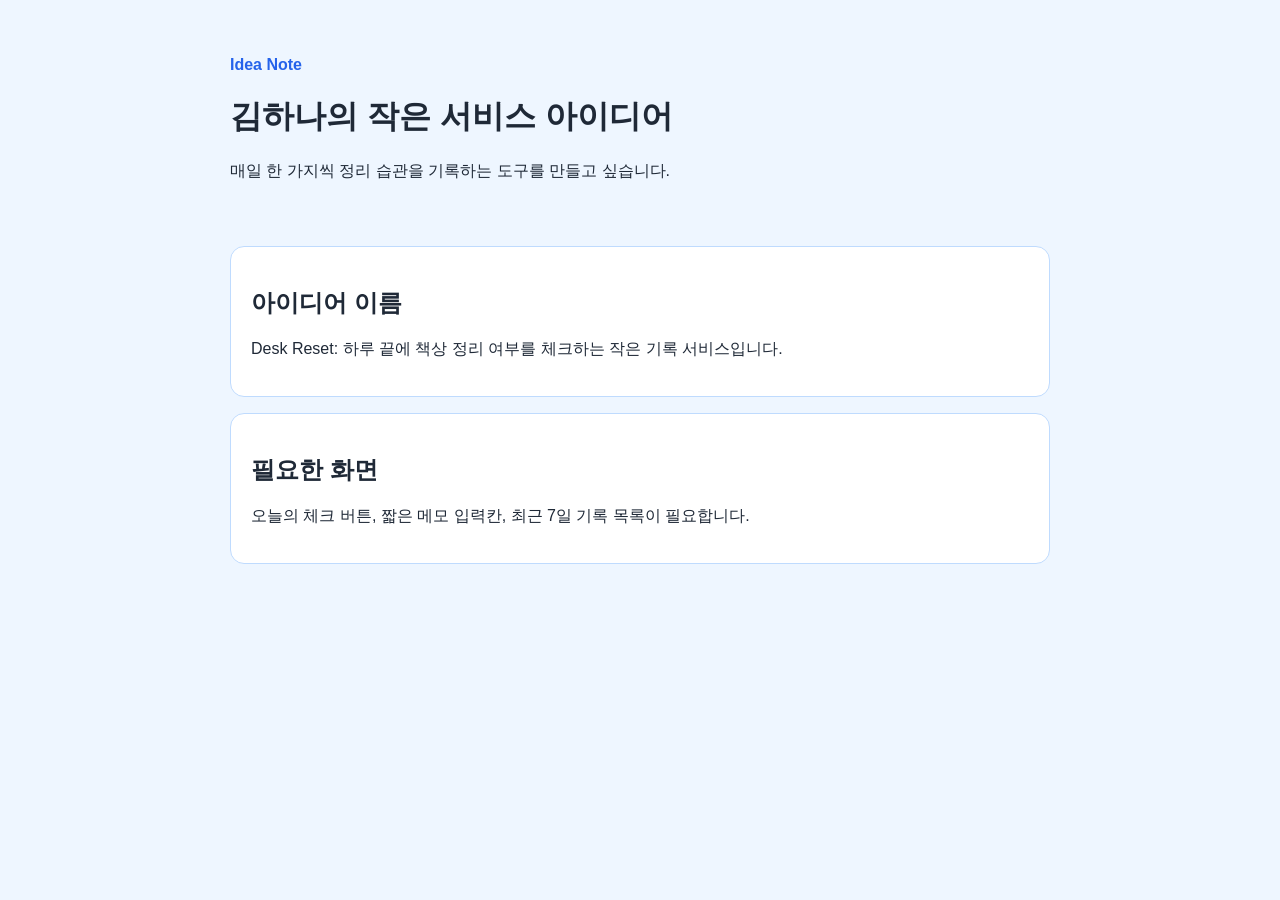
==== ideas/Hyiyek2.html @ fe246096 "커밋" ====
<!doctype html>
<html lang="ko">
  <head>
    <meta charset="UTF-8" />
    <meta name="viewport" content="width=device-width, initial-scale=1.0" />
    <title>전현재의 아이디어</title>
    <link rel="stylesheet" href="../styles.css" />
  </head>
  <body>
    <header>
      <p class="eyebrow">Idea Note</p>
      <h1>김하나의 작은 서비스 아이디어</h1>
      <p>매일 한 가지씩 정리 습관을 기록하는 도구를 만들고 싶습니다.</p>
    </header>

    <main>
      <section class="idea-card">
        <h2>아이디어 이름</h2>
        <p>Desk Reset: 하루 끝에 책상 정리 여부를 체크하는 작은 기록 서비스입니다.</p>
      </section>

      <section class="idea-card">
        <h2>필요한 화면</h2>
        <p>오늘의 체크 버튼, 짧은 메모 입력칸, 최근 7일 기록 목록이 필요합니다.</p>
      </section>
    </main>
  </body>
</html>
---- styles.css ----
body {
  margin: 0;
  font-family: Arial, sans-serif;
  color: #1f2937;
  background-color: #eef6ff;
}

header,
main {
  max-width: 820px;
  margin: 0 auto;
  padding: 24px;
}

header {
  padding-top: 40px;
}

.eyebrow {
  color: #2563eb;
  font-weight: 800;
}

.idea-card {
  padding: 20px;
  margin-bottom: 16px;
  border-radius: 14px;
  background-color: white;
  border: 1px solid #bfdbfe;
}
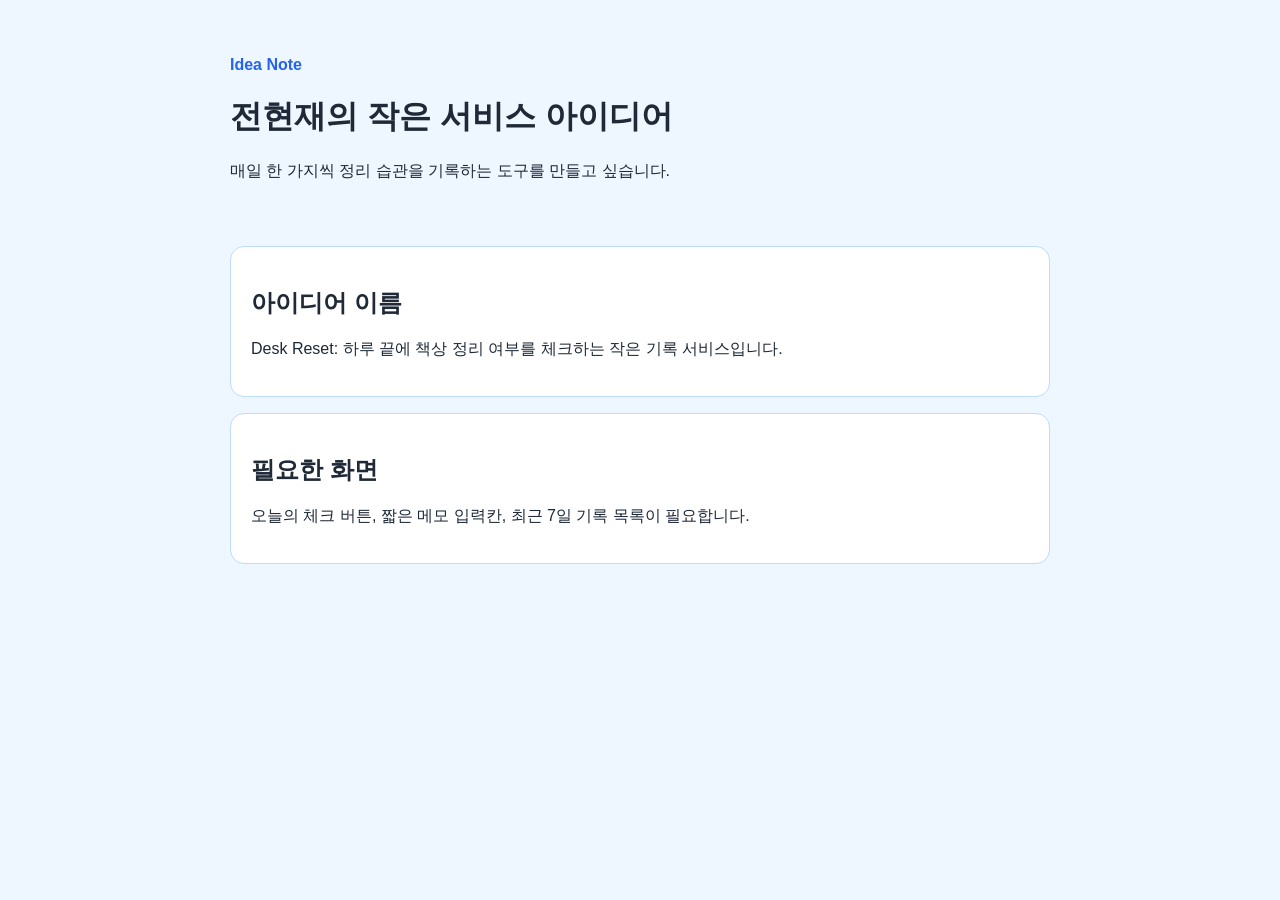
==== commit 542c3a8a: "커밋" ====
--- a/ideas/Hyiyek2.html
+++ b/ideas/Hyiyek2.html
@@ -9,7 +9,7 @@
   <body>
     <header>
       <p class="eyebrow">Idea Note</p>
-      <h1>김하나의 작은 서비스 아이디어</h1>
+      <h1>전현재의 작은 서비스 아이디어</h1>
       <p>매일 한 가지씩 정리 습관을 기록하는 도구를 만들고 싶습니다.</p>
     </header>
 
